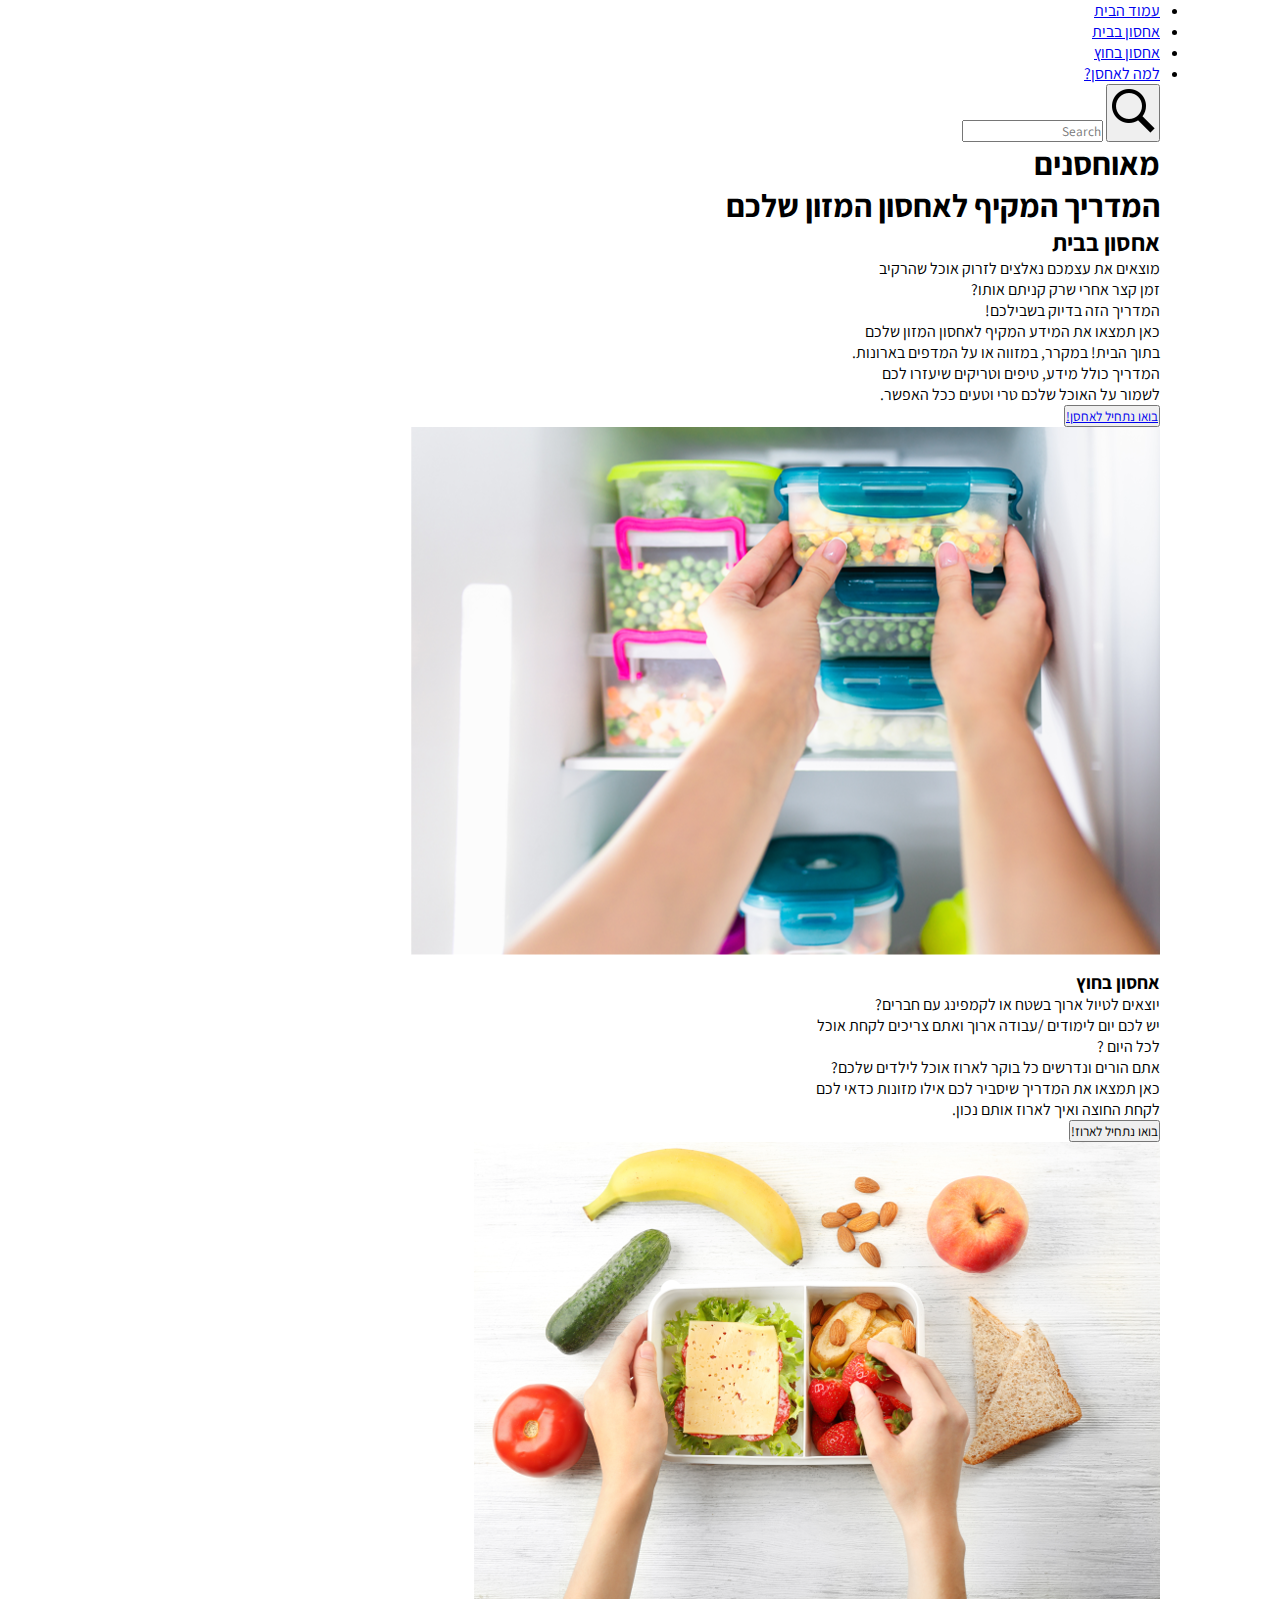
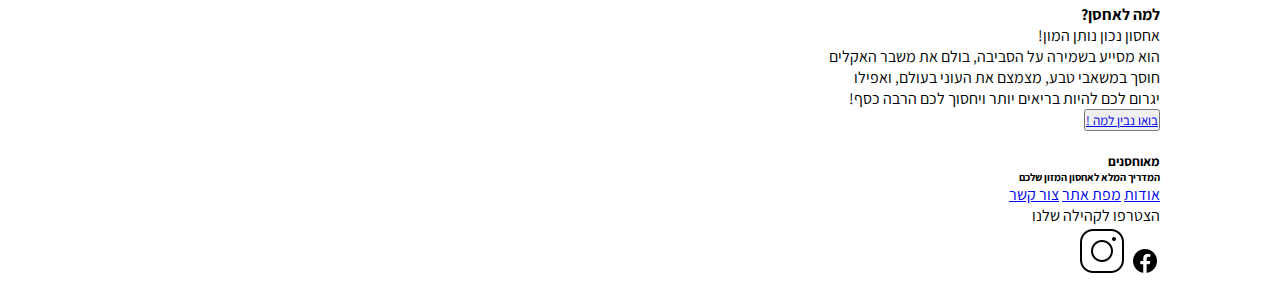
==== index.html @ 71db6bdf "page 4" ====
<!DOCTYPE html>
<html lang="en">

<head>
    <meta charset="UTF-8">
    <meta http-equiv="X-UA-Compatible" content="IE=edge">
    <meta name="viewport" content="width=device-width, initial-scale=1.0">
    <link rel="stylesheet" href="./styles/style.css">
    <title>מאוחסנים</title>
</head>

<body>
    <div id="top">
        <nav>
            <ul>
                <li><a href="./index.html">עמוד הבית</a></li>
                <li><a href="./page2.html">אחסון בבית</a></li>
                <li><a href="#">אחסון בחוץ</a></li>
                <li><a href="./page3.html">למה לאחסן?</a></li>
            </ul>
            <div id="search-container">
                <button id="search-btn">
                    <img id="search-icon" src="images/searchIcon.png" alt="">
                </button>
                <input type="text" placeholder="Search">
            </div>
        </nav>

        <main>

            <header>
                <h1>
                    <p id="p1">מאוחסנים</p>
                    <p id="p2">המדריך המקיף לאחסון המזון שלכם </p>
                </h1>

            </header>
    </div>


    <section id="section1">
        <div class="content">
            <h2 class="title">אחסון בבית</h2>
            <p>מוצאים את עצמכם נאלצים לזרוק אוכל שהרקיב </p>
            <p>זמן קצר אחרי שרק קניתם אותו? </p>
            <p> המדריך הזה בדיוק בשבילכם!</p>
            <p>כאן תמצאו את המידע המקיף לאחסון המזון שלכם</p>
            <p>בתוך הבית! במקרר, במזווה או על המדפים בארונות.</p>
            <p> המדריך כולל מידע, טיפים וטריקים שיעזרו לכם</p>
            <p> לשמור על האוכל שלכם טרי וטעים ככל האפשר.</p>
            <button class="btn"><a href="./page2.html" target="_blank">בואו נתחיל לאחסן!</a></button>
        </div>
        <img src="./images/homestorage.png" alt="">
    </section>

    <section id="section2">
        <div class="content">
            <h3 class="title">אחסון בחוץ</h3>
            <p> יוצאים לטיול ארוך בשטח או לקמפינג עם חברים? </p>
            <p>יש לכם יום לימודים /עבודה ארוך ואתם צריכים לקחת אוכל </p>
            <p> לכל היום ? </p>
            <p>אתם הורים ונדרשים כל בוקר לארוז אוכל לילדים שלכם?</p>
            <p>כאן תמצאו את המדריך שיסביר לכם אילו מזונות כדאי לכם</p>
            <p>לקחת החוצה ואיך לארוז אותם נכון.</p>
            <button class="btn">בואו נתחיל לארוז!</button>
        </div>
        <img src="./images/PACKING.png" alt="">
    </section>

    <section id="section3">
        <div class="contsnt">
            <h4 class="title">למה לאחסן?</h4>
            <p>אחסון נכון נותן המון! </p>
            <p>הוא מסייע בשמירה על הסביבה, בולם את משבר האקלים </p>
            <p> חוסך במשאבי טבע, מצמצם את העוני בעולם, ואפילו </p>
            <p>יגרום לכם להיות בריאים יותר ויחסוך לכם הרבה כסף!</p>
            <button class="btn"><a href="./page3.html" target="_blank">בואו נבין למה !</a> </button>
        </div>
        <img src="./images/girlblue.jpg" alt="">
    </section>
    </main>

    <footer id="footer">
        <div class="box">
            <h5>מאוחסנים </h5>
            <h6>המדריך המלא לאחסון המזון שלכם </h6>
            <a href="#">אודות</a>
            <a href="#">מפת אתר</a>
            <a href="#">צור קשר</a>
        </div>
        <div class="box">
            <h7>הצטרפו לקהילה שלנו</h7>
            <div>
                <img id="imgfooter" src="images/facebookIcon.png" alt="facebook">
                <img id="imgfooter" src="images/instagramIcon.png" alt="instagram">
            </div>
        </div>

    </footer>
</body>

</html>
---- styles/style.css ----
@import url('https://fonts.googleapis.com/css2?family=Assistant:wght@500&display=swap');


@font-face {
    font-family: 'MyWebFont';
    src: url('../fonts/GveretLevinAlefAlefAlefRegular.ttf');

}

* {
    margin: 0;
    padding: 0;
    box-sizing: border-box;
    direction: rtl;
    /* font-family: Arial, Helvetica, sans-serif; */
    font-family: 'Assistant', sans-serif;
}


body {
    padding: 0 120px;
    background-image: ("src=" ./images/open.jpg");

    }




    nav {
        padding: 2px 10px;
        position: relative;
        /* background-color: blueviolet; */
        font-family: 'MyWebFont';
        display: flex;
        justify-content: space-between;
        align-items: center;
        margin-bottom: 25PX;
    }




    nav ul {
        /* background-color: red; */
        display: flex;
        flex-direction: row;
        list-style: none;
        font-family: 'MyWebFont';


    }

    ul li {
        margin: 8px 0px 8px 20px;
        font-size: 20px;
        font-weight: bold;
        /* background-color: blue; */
    }

    a {
        text-decoration: none;
        font-family: mywebfont;
        color: black;
    }


    #search-container {
        /* background-color: #F8D807; */
        display: flex;
        max-height: 30px;
        justify-content: left;
        margin-left: 0 px;
    }




    #search-btn {
        cursor: pointer;
        background: none;
        border: none;
        position: relative;
        height: 30px;
        width: 30px;
    }

    #search-icon {
        width: 25px;
        position: absolute;
        top: 50%;
        left: 50%;
        transform: translate(-50%, -50%);
    }




    header {
        /* top: 50%; */
        /* left: 0; */
        /* transform: translate(0, -50%); */
        /* z-index: 999; */
        font-family: MyWebFont;
        text-align: center;
        background-image: url('../images/BOX3.png');
        background-size: 100% 100%;
        background-position: center;
        width: 100%;
        background-repeat: no-repeat;
        height: fit-content;
        margin-bottom: 00px;
        padding: 20px 0;
        margin-top: -2OX;


    }

    header>h1 {
        width: 100%;
    }

    h1 p {
        font-family: MyWebFont;

    }



    #p1 {
        font-size: 60px;
        color: #744D3C;
    }


    #p2 {
        color: #BA8E55;

    }



    .title {
        font-size: 30px;
        font-weight: bold;
        text-decoration: underline;
        font-family: MyWebFont;
        width: 50%;
        border-bottom: 1px solid black;
        padding-bottom: 3px;

    }

    header div p {
        max-width: 330px;
        padding-right: 8px;
    }

    /* header button {
    margin: 60px 0;
} */

    .btn {
        /* margin: 60px 0px; */
        font-size: 20px;
        padding: 5px 8px;
        border: 2px solid black;
        background-color: white;
        cursor: pointer;
        font-family: MyWebFont;

    }

    a button.btn {
        color: black;
    }

    section {
        min-height: 200px;
        padding-right: 18px;
        padding-left: 18px;
        padding-top: 20px;
        padding-bottom: 20px;
        display: flex;
        justify-content: space-between;
    }

    section img {
        width: 50%;
        height: 350px;
        /* height: 100px; */
    }

    section {
        position: flex;
        flex-direction: row;
        justify-content: space-between;
        /* width: 450px; */
        /* height: 300px; */
        /* margin-left: 10px; */
    }

    /* #section3 img {
    margin-top: -50px;
} */


    section p {
        /* margin: 10px 0; */
        margin-top: 10px;
        font-family: arimo;
        font-size: 20px;
    }



    #section1 {
        background-color: rgb(248, 206, 213);

    }


    section button {
        margin: 20px 0;
    }

    #section2 {
        background-color: #F8D807;
    }

    #section3 {
        background-color: aqua;
        position: relative;
    }


    footer {
        min-height: 200px;
        background-image: src="./images/WOOD.png";
        display: flex;
        flex-direction: row;
        justify-content: space-around;
        padding: 30px 20px;
    }

    h5 {
        color: right;
        font-family: MyWebFont;
        color: white;
        margin-bottom: 20px;
        font-size: 20px;
    }

    h6 {
        color: right;
        font-family: MyWebFont;
        color: white;
        margin-top: -12px;
        margin-bottom: 10px;
        font-size: 16px;
    }



    footer {
        background-image: url('../images/WOOD.png');
        background-size: cover;
    }



    footer a {
        color: white;
        font-family: arimo;
    }




    #box {
        color: white;
        Font-family: Assistant;
    }

    footer .box {
        width: 50%;
        display: flex;
        justify-content: center;
        align-items: center;
        flex-direction: column;
        /* border: 1px solid black; */
    }



    footer .box:nth-child(1) {
        /* justify-content: start; */
        align-items: flex-start;
    }

    footer .box:nth-child(1) a {
        margin-top: 7px;
    }

    footer .box:nth-child(2) {
        text-align: center;
    }

    footer .box:nth-child(2) img {
        width: 40px;
        margin-top: 10px;

    }

    h7 {
        font-family: MyWebFont;
        color: white;
        font-size: 20px;
    }

    #imgfooter {
        height: 80px;
        width: 80px;

    }
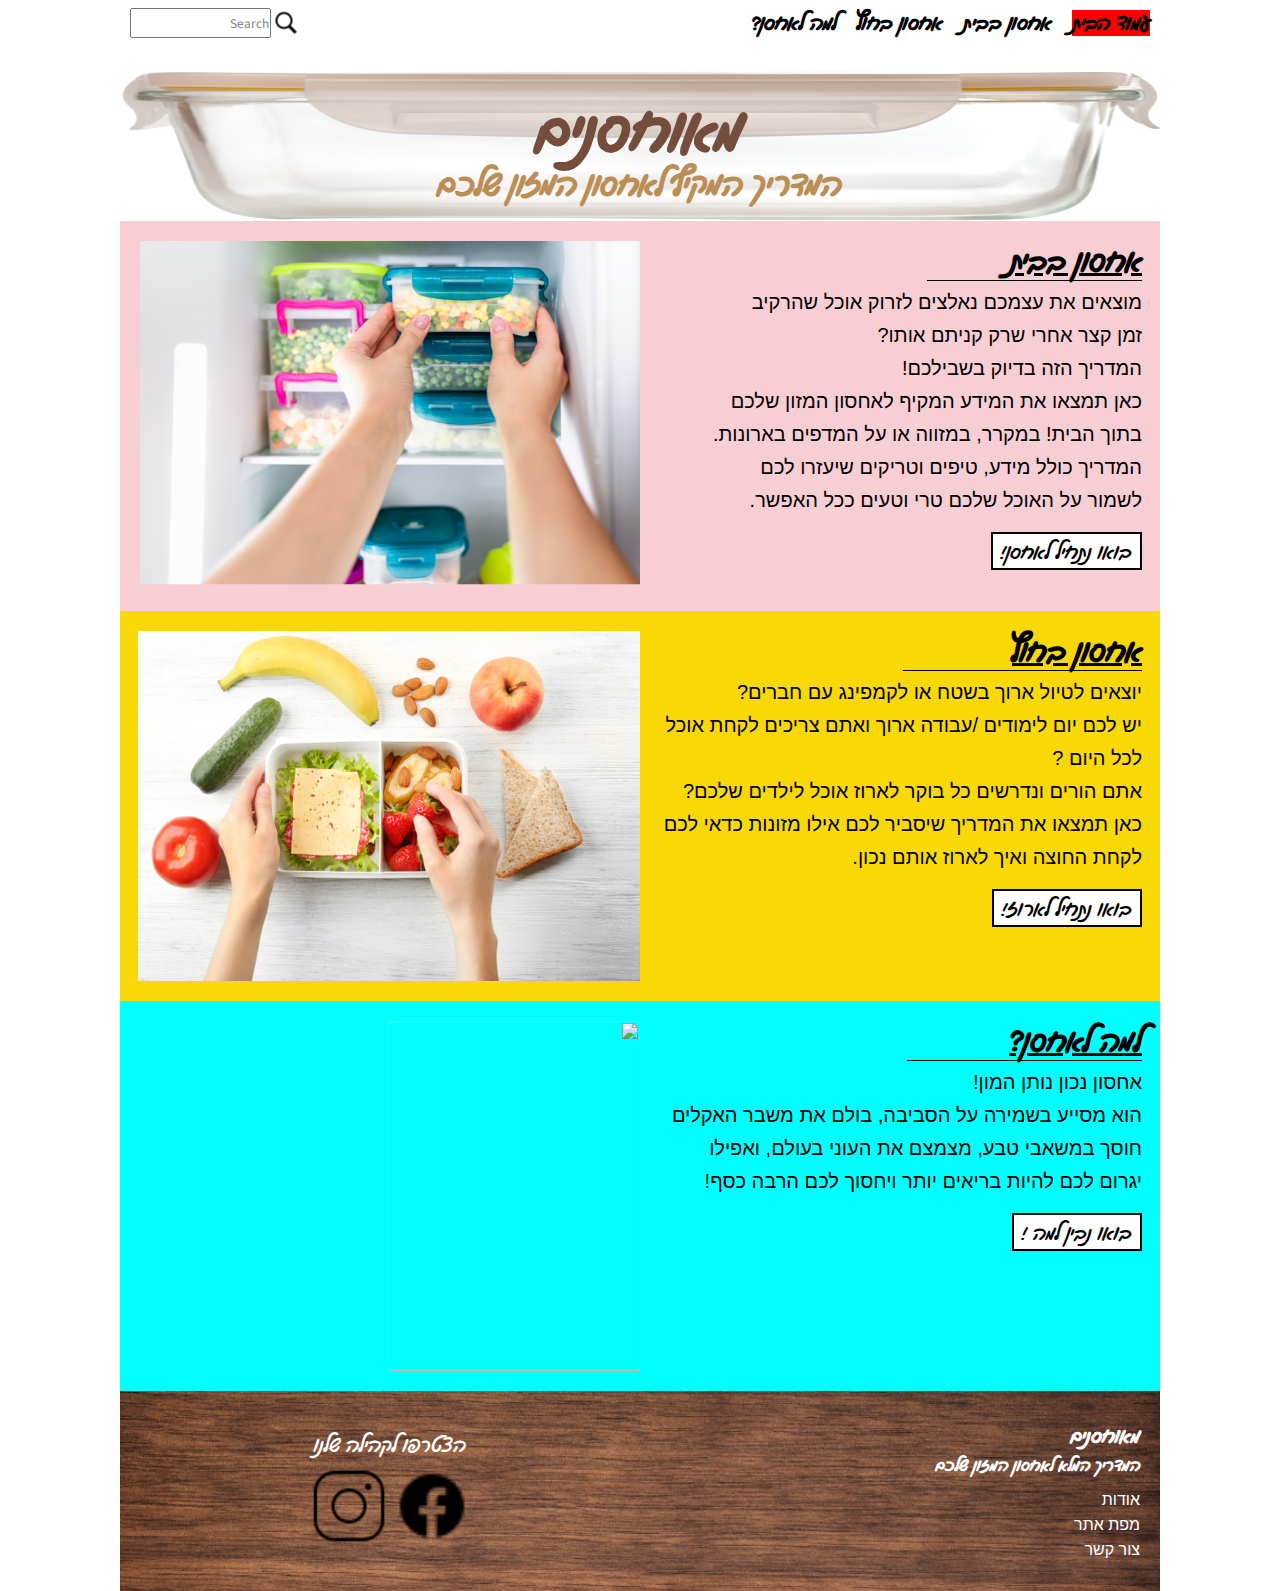
==== commit 158f2190: "lesson9" ====
--- a/index.html
+++ b/index.html
@@ -5,6 +5,7 @@
     <meta charset="UTF-8">
     <meta http-equiv="X-UA-Compatible" content="IE=edge">
     <meta name="viewport" content="width=device-width, initial-scale=1.0">
+    <link rel="stylesheet" href="./styles/global.css">
     <link rel="stylesheet" href="./styles/style.css">
     <title>מאוחסנים</title>
 </head>
@@ -13,7 +14,7 @@
     <div id="top">
         <nav>
             <ul>
-                <li><a href="./index.html">עמוד הבית</a></li>
+                <li class="currentPage"><a href="./index.html">עמוד הבית</a></li>
                 <li><a href="./page2.html">אחסון בבית</a></li>
                 <li><a href="#">אחסון בחוץ</a></li>
                 <li><a href="./page3.html">למה לאחסן?</a></li>
@@ -36,6 +37,7 @@
 
             </header>
     </div>
+
 
 
     <section id="section1">
@@ -84,7 +86,7 @@
         <div class="box">
             <h5>מאוחסנים </h5>
             <h6>המדריך המלא לאחסון המזון שלכם </h6>
-            <a href="#">אודות</a>
+            <a href="./about.HTML">אודות</a>
             <a href="#">מפת אתר</a>
             <a href="#">צור קשר</a>
         </div>
--- a/styles/global.css
+++ b/styles/global.css
@@ -0,0 +1,3 @@
+.currentPage {
+    background-color: red;
+}--- a/styles/style.css
+++ b/styles/style.css
@@ -14,311 +14,311 @@
     direction: rtl;
     /* font-family: Arial, Helvetica, sans-serif; */
     font-family: 'Assistant', sans-serif;
+    /* display: none; */
 }
 
 
 body {
     padding: 0 120px;
-    background-image: ("src=" ./images/open.jpg");
-
-    }
-
-
-
-
-    nav {
-        padding: 2px 10px;
-        position: relative;
-        /* background-color: blueviolet; */
-        font-family: 'MyWebFont';
-        display: flex;
-        justify-content: space-between;
-        align-items: center;
-        margin-bottom: 25PX;
-    }
-
-
-
-
-    nav ul {
-        /* background-color: red; */
-        display: flex;
-        flex-direction: row;
-        list-style: none;
-        font-family: 'MyWebFont';
-
-
-    }
-
-    ul li {
-        margin: 8px 0px 8px 20px;
-        font-size: 20px;
-        font-weight: bold;
-        /* background-color: blue; */
-    }
-
-    a {
-        text-decoration: none;
-        font-family: mywebfont;
-        color: black;
-    }
-
-
-    #search-container {
-        /* background-color: #F8D807; */
-        display: flex;
-        max-height: 30px;
-        justify-content: left;
-        margin-left: 0 px;
-    }
-
-
-
-
-    #search-btn {
-        cursor: pointer;
-        background: none;
-        border: none;
-        position: relative;
-        height: 30px;
-        width: 30px;
-    }
-
-    #search-icon {
-        width: 25px;
-        position: absolute;
-        top: 50%;
-        left: 50%;
-        transform: translate(-50%, -50%);
-    }
-
-
-
-
-    header {
-        /* top: 50%; */
-        /* left: 0; */
-        /* transform: translate(0, -50%); */
-        /* z-index: 999; */
-        font-family: MyWebFont;
-        text-align: center;
-        background-image: url('../images/BOX3.png');
-        background-size: 100% 100%;
-        background-position: center;
-        width: 100%;
-        background-repeat: no-repeat;
-        height: fit-content;
-        margin-bottom: 00px;
-        padding: 20px 0;
-        margin-top: -2OX;
-
-
-    }
-
-    header>h1 {
-        width: 100%;
-    }
-
-    h1 p {
-        font-family: MyWebFont;
-
-    }
-
-
-
-    #p1 {
-        font-size: 60px;
-        color: #744D3C;
-    }
-
-
-    #p2 {
-        color: #BA8E55;
-
-    }
-
-
-
-    .title {
-        font-size: 30px;
-        font-weight: bold;
-        text-decoration: underline;
-        font-family: MyWebFont;
-        width: 50%;
-        border-bottom: 1px solid black;
-        padding-bottom: 3px;
-
-    }
-
-    header div p {
-        max-width: 330px;
-        padding-right: 8px;
-    }
-
-    /* header button {
+    /* background-image: (src="./images/open.jpg"); */
+}
+
+
+
+
+nav {
+    padding: 2px 10px;
+    position: relative;
+    /* background-color: blueviolet; */
+    font-family: 'MyWebFont';
+    display: flex;
+    justify-content: space-between;
+    align-items: center;
+    margin-bottom: 25PX;
+}
+
+
+
+
+nav ul {
+    /* background-color: red; */
+    display: flex;
+    flex-direction: row;
+    list-style: none;
+    font-family: 'MyWebFont';
+
+
+}
+
+ul li {
+    margin: 8px 0px 8px 20px;
+    font-size: 20px;
+    font-weight: bold;
+    /* background-color: blue; */
+}
+
+a {
+    text-decoration: none;
+    font-family: mywebfont;
+    color: black;
+}
+
+
+#search-container {
+    /* background-color: #F8D807; */
+    display: flex;
+    max-height: 30px;
+    justify-content: left;
+    margin-left: 0 px;
+}
+
+
+
+
+#search-btn {
+    cursor: pointer;
+    background: none;
+    border: none;
+    position: relative;
+    height: 30px;
+    width: 30px;
+}
+
+#search-icon {
+    width: 25px;
+    position: absolute;
+    top: 50%;
+    left: 50%;
+    transform: translate(-50%, -50%);
+}
+
+
+
+
+header {
+    /* top: 50%; */
+    /* left: 0; */
+    /* transform: translate(0, -50%); */
+    /* z-index: 999; */
+    font-family: MyWebFont;
+    text-align: center;
+    background-image: url('../images/BOX3.png');
+    background-size: 100% 100%;
+    background-position: center;
+    width: 100%;
+    background-repeat: no-repeat;
+    height: fit-content;
+    margin-bottom: 00px;
+    padding: 20px 0;
+    margin-top: -2OX;
+
+
+}
+
+header>h1 {
+    width: 100%;
+}
+
+h1 p {
+    font-family: MyWebFont;
+
+}
+
+
+
+#p1 {
+    font-size: 60px;
+    color: #744D3C;
+}
+
+
+#p2 {
+    color: #BA8E55;
+
+}
+
+
+
+.title {
+    font-size: 30px;
+    font-weight: bold;
+    text-decoration: underline;
+    font-family: MyWebFont;
+    width: 50%;
+    border-bottom: 1px solid black;
+    padding-bottom: 3px;
+
+}
+
+header div p {
+    max-width: 330px;
+    padding-right: 8px;
+}
+
+/* header button {
     margin: 60px 0;
 } */
 
-    .btn {
-        /* margin: 60px 0px; */
-        font-size: 20px;
-        padding: 5px 8px;
-        border: 2px solid black;
-        background-color: white;
-        cursor: pointer;
-        font-family: MyWebFont;
-
-    }
-
-    a button.btn {
-        color: black;
-    }
-
-    section {
-        min-height: 200px;
-        padding-right: 18px;
-        padding-left: 18px;
-        padding-top: 20px;
-        padding-bottom: 20px;
-        display: flex;
-        justify-content: space-between;
-    }
-
-    section img {
-        width: 50%;
-        height: 350px;
-        /* height: 100px; */
-    }
-
-    section {
-        position: flex;
-        flex-direction: row;
-        justify-content: space-between;
-        /* width: 450px; */
-        /* height: 300px; */
-        /* margin-left: 10px; */
-    }
-
-    /* #section3 img {
+.btn {
+    /* margin: 60px 0px; */
+    font-size: 20px;
+    padding: 5px 8px;
+    border: 2px solid black;
+    background-color: white;
+    cursor: pointer;
+    font-family: MyWebFont;
+
+}
+
+a button.btn {
+    color: black;
+}
+
+section {
+    min-height: 200px;
+    padding-right: 18px;
+    padding-left: 18px;
+    padding-top: 20px;
+    padding-bottom: 20px;
+    display: flex;
+    justify-content: space-between;
+}
+
+section img {
+    width: 50%;
+    height: 350px;
+    /* height: 100px; */
+}
+
+section {
+    position: flex;
+    flex-direction: row;
+    justify-content: space-between;
+    /* width: 450px; */
+    /* height: 300px; */
+    /* margin-left: 10px; */
+}
+
+/* #section3 img {
     margin-top: -50px;
 } */
 
 
-    section p {
-        /* margin: 10px 0; */
-        margin-top: 10px;
-        font-family: arimo;
-        font-size: 20px;
-    }
-
-
-
-    #section1 {
-        background-color: rgb(248, 206, 213);
-
-    }
-
-
-    section button {
-        margin: 20px 0;
-    }
-
-    #section2 {
-        background-color: #F8D807;
-    }
-
-    #section3 {
-        background-color: aqua;
-        position: relative;
-    }
-
-
-    footer {
-        min-height: 200px;
-        background-image: src="./images/WOOD.png";
-        display: flex;
-        flex-direction: row;
-        justify-content: space-around;
-        padding: 30px 20px;
-    }
-
-    h5 {
-        color: right;
-        font-family: MyWebFont;
-        color: white;
-        margin-bottom: 20px;
-        font-size: 20px;
-    }
-
-    h6 {
-        color: right;
-        font-family: MyWebFont;
-        color: white;
-        margin-top: -12px;
-        margin-bottom: 10px;
-        font-size: 16px;
-    }
-
-
-
-    footer {
-        background-image: url('../images/WOOD.png');
-        background-size: cover;
-    }
-
-
-
-    footer a {
-        color: white;
-        font-family: arimo;
-    }
-
-
-
-
-    #box {
-        color: white;
-        Font-family: Assistant;
-    }
-
-    footer .box {
-        width: 50%;
-        display: flex;
-        justify-content: center;
-        align-items: center;
-        flex-direction: column;
-        /* border: 1px solid black; */
-    }
-
-
-
-    footer .box:nth-child(1) {
-        /* justify-content: start; */
-        align-items: flex-start;
-    }
-
-    footer .box:nth-child(1) a {
-        margin-top: 7px;
-    }
-
-    footer .box:nth-child(2) {
-        text-align: center;
-    }
-
-    footer .box:nth-child(2) img {
-        width: 40px;
-        margin-top: 10px;
-
-    }
-
-    h7 {
-        font-family: MyWebFont;
-        color: white;
-        font-size: 20px;
-    }
-
-    #imgfooter {
-        height: 80px;
-        width: 80px;
-
-    }+section p {
+    /* margin: 10px 0; */
+    margin-top: 10px;
+    font-family: arimo;
+    font-size: 20px;
+}
+
+
+
+#section1 {
+    background-color: rgb(248, 206, 213);
+
+}
+
+
+section button {
+    margin: 20px 0;
+}
+
+#section2 {
+    background-color: #F8D807;
+}
+
+#section3 {
+    background-color: aqua;
+    position: relative;
+}
+
+
+footer {
+    min-height: 200px;
+    background-image: src="./images/WOOD.png";
+    display: flex;
+    flex-direction: row;
+    justify-content: space-around;
+    padding: 30px 20px;
+}
+
+h5 {
+    color: right;
+    font-family: MyWebFont;
+    color: white;
+    margin-bottom: 20px;
+    font-size: 20px;
+}
+
+h6 {
+    color: right;
+    font-family: MyWebFont;
+    color: white;
+    margin-top: -12px;
+    margin-bottom: 10px;
+    font-size: 16px;
+}
+
+
+
+footer {
+    background-image: url('../images/WOOD.png');
+    background-size: cover;
+}
+
+
+
+footer a {
+    color: white;
+    font-family: arimo;
+}
+
+
+
+
+#box {
+    color: white;
+    Font-family: Assistant;
+}
+
+footer .box {
+    width: 50%;
+    display: flex;
+    justify-content: center;
+    align-items: center;
+    flex-direction: column;
+    /* border: 1px solid black; */
+}
+
+
+
+footer .box:nth-child(1) {
+    /* justify-content: start; */
+    align-items: flex-start;
+}
+
+footer .box:nth-child(1) a {
+    margin-top: 7px;
+}
+
+footer .box:nth-child(2) {
+    text-align: center;
+}
+
+footer .box:nth-child(2) img {
+    width: 40px;
+    margin-top: 10px;
+
+}
+
+h7 {
+    font-family: MyWebFont;
+    color: white;
+    font-size: 20px;
+}
+
+#imgfooter {
+    height: 80px;
+    width: 80px;
+
+}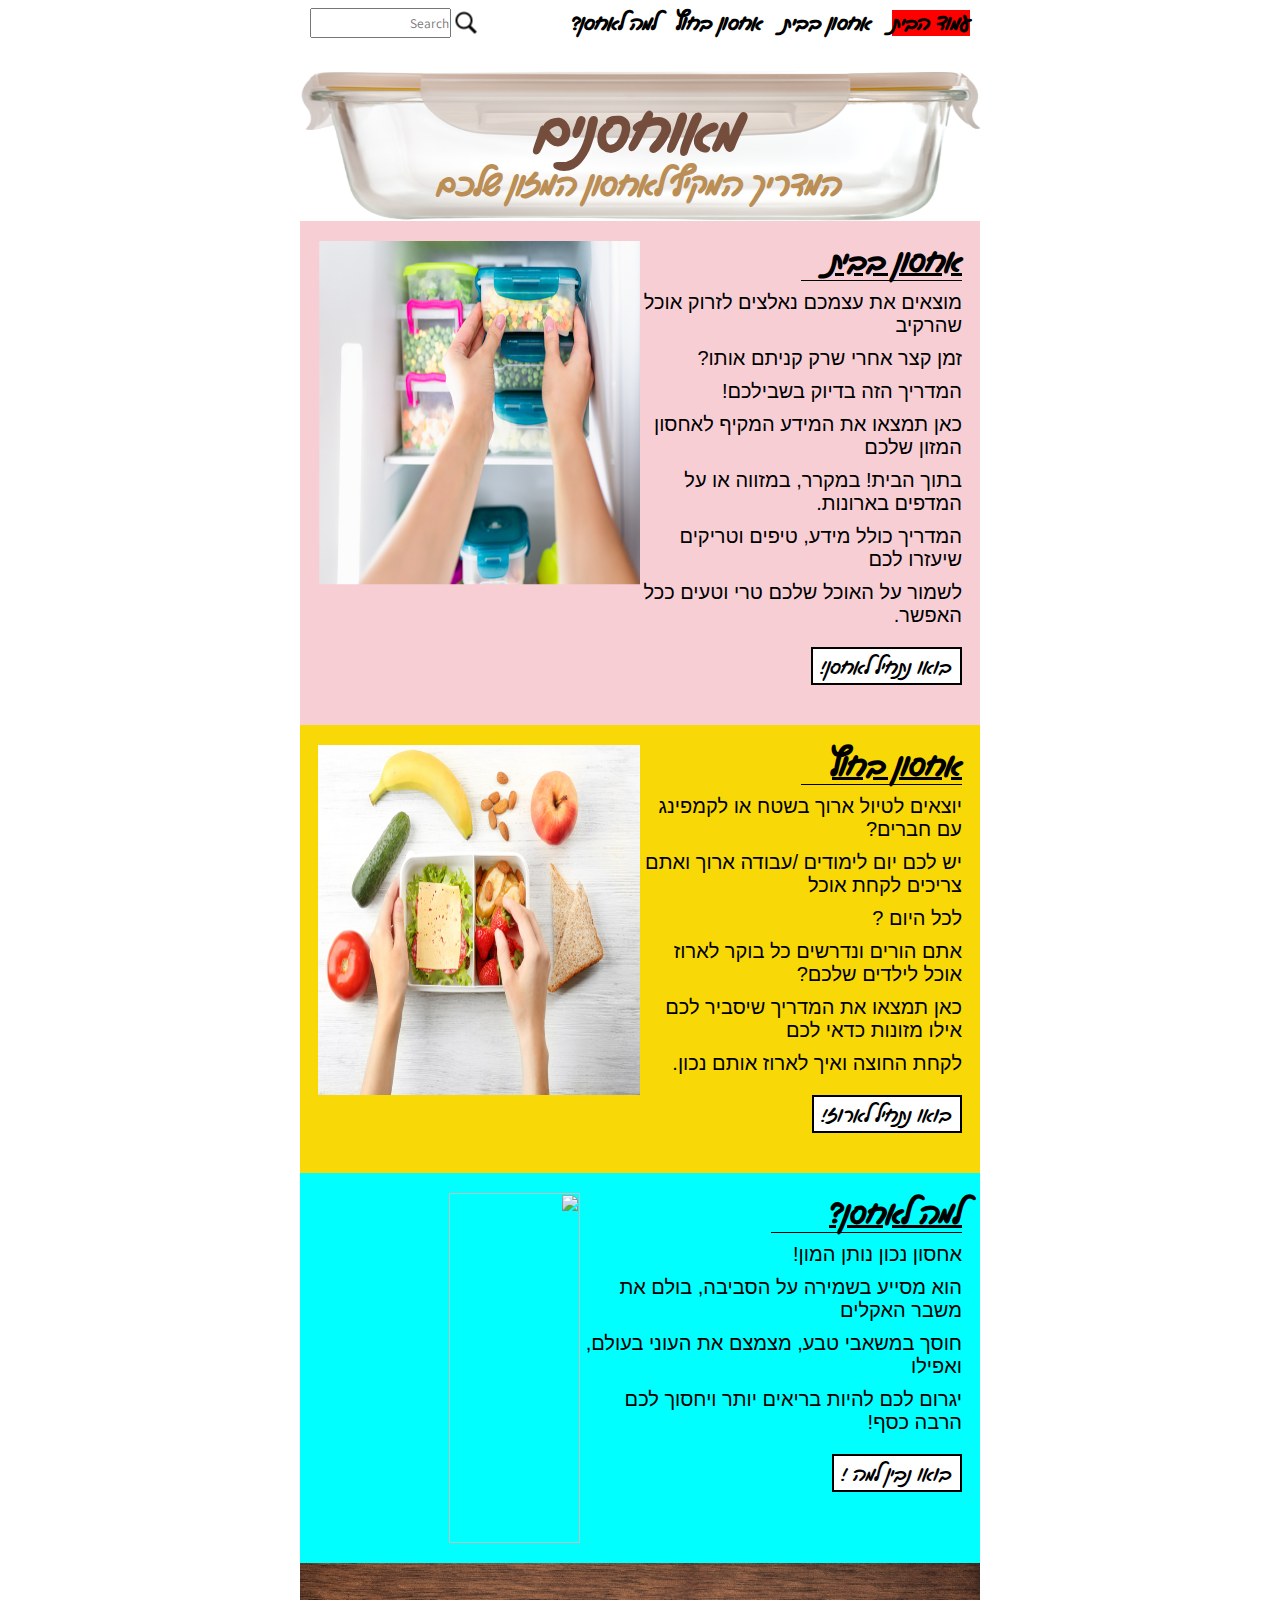
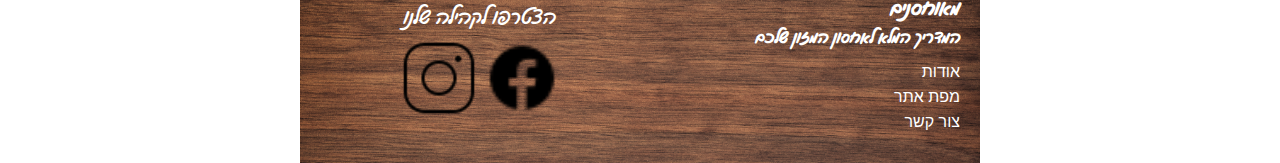
==== commit e7c5263e: "contact page" ====
--- a/index.html
+++ b/index.html
@@ -88,7 +88,7 @@
             <h6>המדריך המלא לאחסון המזון שלכם </h6>
             <a href="./about.HTML">אודות</a>
             <a href="#">מפת אתר</a>
-            <a href="#">צור קשר</a>
+            <a href="./contact.html">צור קשר</a>
         </div>
         <div class="box">
             <h7>הצטרפו לקהילה שלנו</h7>
--- a/styles/style.css
+++ b/styles/style.css
@@ -19,7 +19,7 @@
 
 
 body {
-    padding: 0 120px;
+    padding: 0 300px;
     /* background-image: (src="./images/open.jpg"); */
 }
 
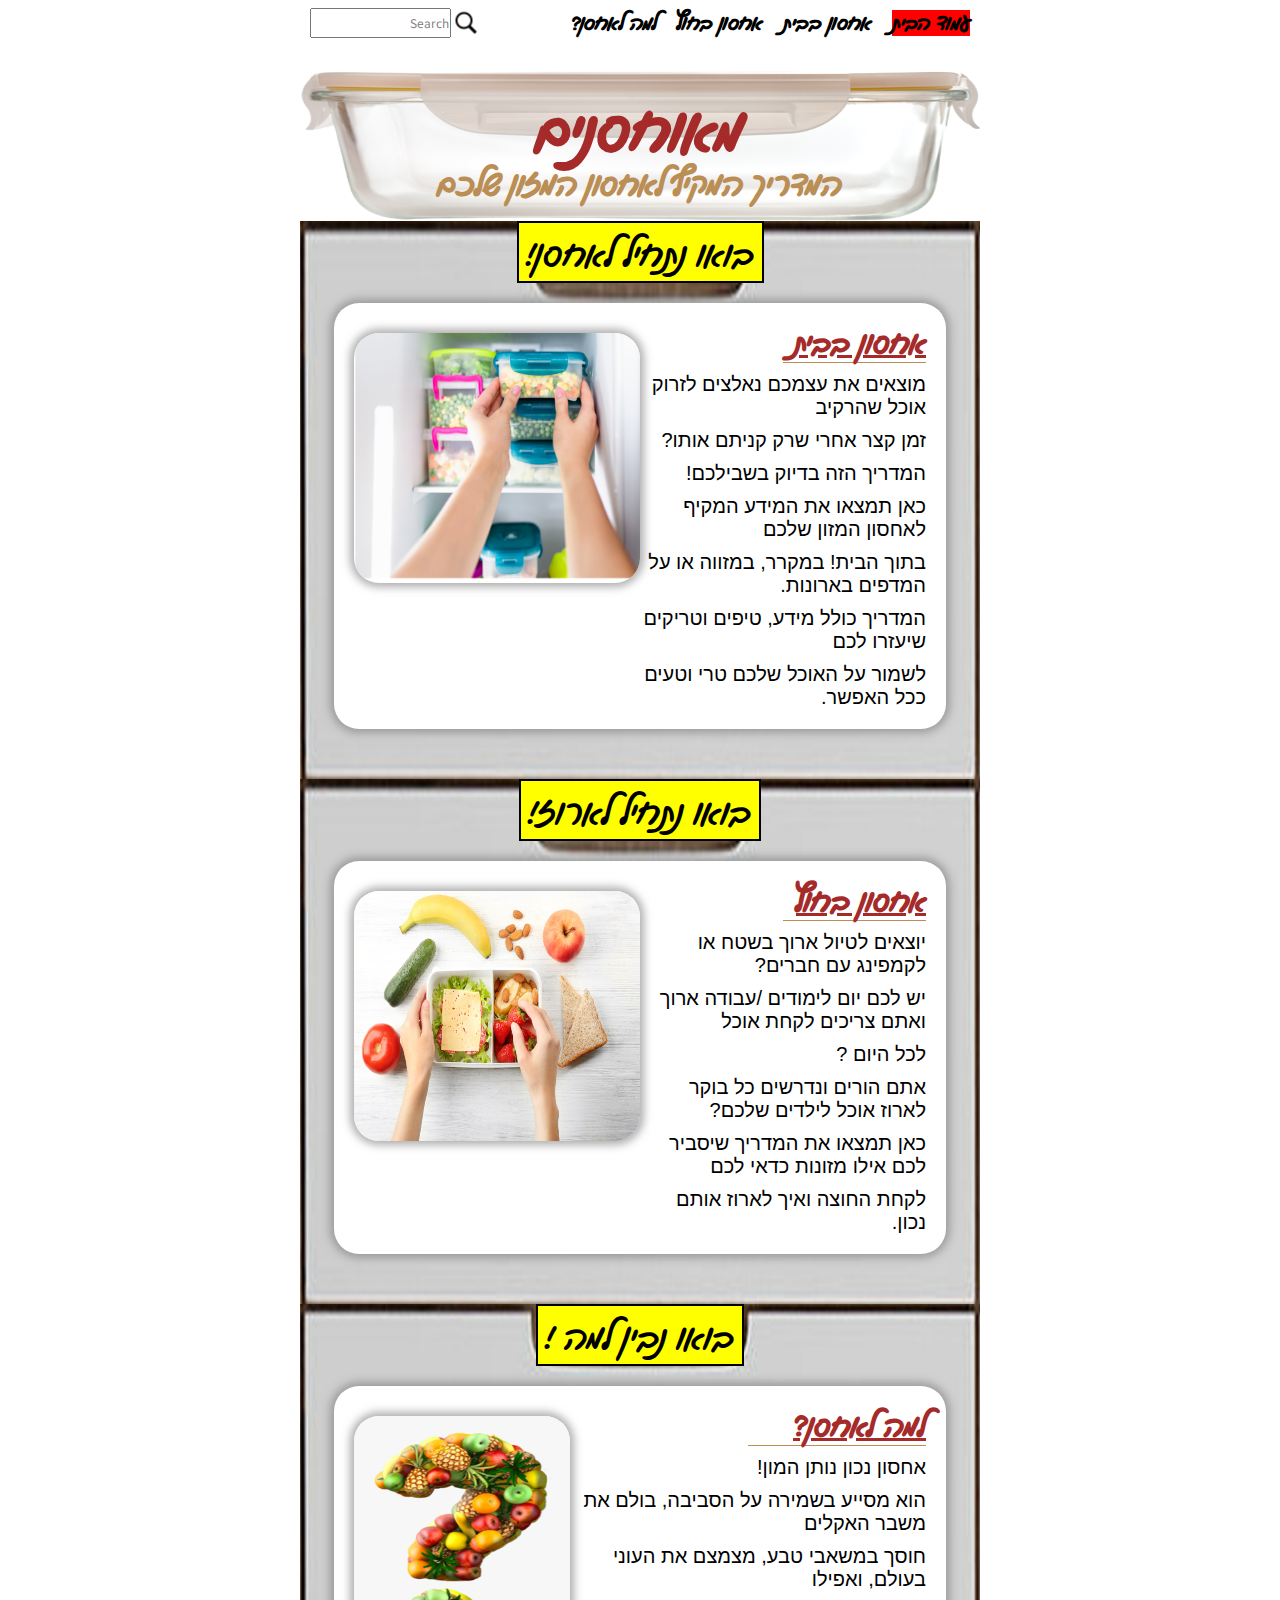
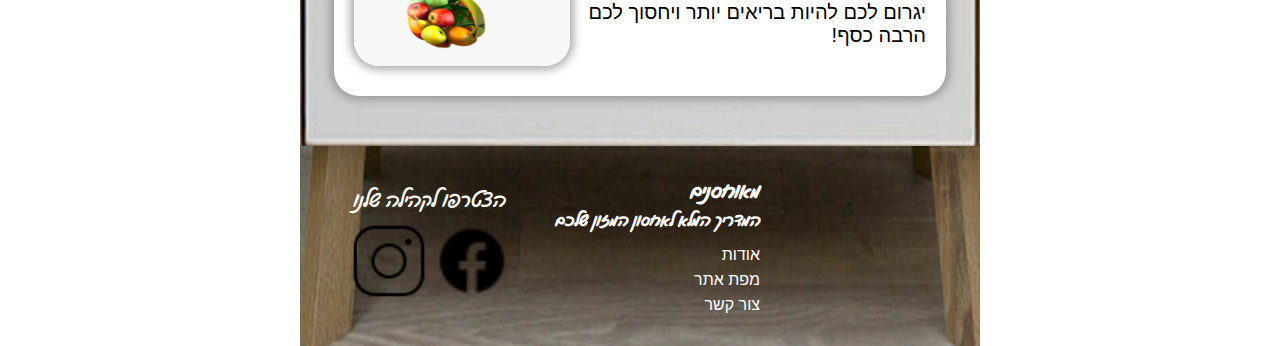
==== commit a9d9268a: "page 1 + 2" ====
--- a/index.html
+++ b/index.html
@@ -41,44 +41,52 @@
 
 
     <section id="section1">
-        <div class="content">
-            <h2 class="title">אחסון בבית</h2>
-            <p>מוצאים את עצמכם נאלצים לזרוק אוכל שהרקיב </p>
-            <p>זמן קצר אחרי שרק קניתם אותו? </p>
-            <p> המדריך הזה בדיוק בשבילכם!</p>
-            <p>כאן תמצאו את המידע המקיף לאחסון המזון שלכם</p>
-            <p>בתוך הבית! במקרר, במזווה או על המדפים בארונות.</p>
-            <p> המדריך כולל מידע, טיפים וטריקים שיעזרו לכם</p>
-            <p> לשמור על האוכל שלכם טרי וטעים ככל האפשר.</p>
-            <button class="btn"><a href="./page2.html" target="_blank">בואו נתחיל לאחסן!</a></button>
+        <button class="btn"><a href="./page2.html" target="_blank">בואו נתחיל לאחסן!</a></button>
+        <div class="drawer">
+            <div class="content">
+                <h2 class="title">אחסון בבית</h2>
+                <p>מוצאים את עצמכם נאלצים לזרוק אוכל שהרקיב </p>
+                <p>זמן קצר אחרי שרק קניתם אותו? </p>
+                <p> המדריך הזה בדיוק בשבילכם!</p>
+                <p>כאן תמצאו את המידע המקיף לאחסון המזון שלכם</p>
+                <p>בתוך הבית! במקרר, במזווה או על המדפים בארונות.</p>
+                <p> המדריך כולל מידע, טיפים וטריקים שיעזרו לכם</p>
+                <p> לשמור על האוכל שלכם טרי וטעים ככל האפשר.</p>
+            </div>
+            <img src="./images/homestorage.png" alt="">
         </div>
-        <img src="./images/homestorage.png" alt="">
     </section>
 
     <section id="section2">
-        <div class="content">
-            <h3 class="title">אחסון בחוץ</h3>
-            <p> יוצאים לטיול ארוך בשטח או לקמפינג עם חברים? </p>
-            <p>יש לכם יום לימודים /עבודה ארוך ואתם צריכים לקחת אוכל </p>
-            <p> לכל היום ? </p>
-            <p>אתם הורים ונדרשים כל בוקר לארוז אוכל לילדים שלכם?</p>
-            <p>כאן תמצאו את המדריך שיסביר לכם אילו מזונות כדאי לכם</p>
-            <p>לקחת החוצה ואיך לארוז אותם נכון.</p>
-            <button class="btn">בואו נתחיל לארוז!</button>
+        <button class="btn">בואו נתחיל לארוז!</button>
+        <div class="drawer">
+            <div class="content">
+                <h3 class="title">אחסון בחוץ</h3>
+                <p> יוצאים לטיול ארוך בשטח או לקמפינג עם חברים? </p>
+                <p>יש לכם יום לימודים /עבודה ארוך ואתם צריכים לקחת אוכל </p>
+                <p> לכל היום ? </p>
+                <p>אתם הורים ונדרשים כל בוקר לארוז אוכל לילדים שלכם?</p>
+                <p>כאן תמצאו את המדריך שיסביר לכם אילו מזונות כדאי לכם</p>
+                <p>לקחת החוצה ואיך לארוז אותם נכון.</p>
+            </div>
+            <img src="./images/PACKING.png" alt="">
         </div>
-        <img src="./images/PACKING.png" alt="">
+
     </section>
 
     <section id="section3">
-        <div class="contsnt">
-            <h4 class="title">למה לאחסן?</h4>
-            <p>אחסון נכון נותן המון! </p>
-            <p>הוא מסייע בשמירה על הסביבה, בולם את משבר האקלים </p>
-            <p> חוסך במשאבי טבע, מצמצם את העוני בעולם, ואפילו </p>
-            <p>יגרום לכם להיות בריאים יותר ויחסוך לכם הרבה כסף!</p>
-            <button class="btn"><a href="./page3.html" target="_blank">בואו נבין למה !</a> </button>
+        <button class="btn"><a href="./page3.html" target="_blank">בואו נבין למה !</a> </button>
+        <div class="drawer">
+            <div class="content">
+                <h4 class="title">למה לאחסן?</h4>
+                <p>אחסון נכון נותן המון! </p>
+                <p>הוא מסייע בשמירה על הסביבה, בולם את משבר האקלים </p>
+                <p> חוסך במשאבי טבע, מצמצם את העוני בעולם, ואפילו </p>
+                <p>יגרום לכם להיות בריאים יותר ויחסוך לכם הרבה כסף!</p>
+            </div>
+            <img src="./images/QUETION2.png" alt="">
         </div>
-        <img src="./images/girlblue.jpg" alt="">
+        </div>
     </section>
     </main>
 
@@ -87,7 +95,7 @@
             <h5>מאוחסנים </h5>
             <h6>המדריך המלא לאחסון המזון שלכם </h6>
             <a href="./about.HTML">אודות</a>
-            <a href="#">מפת אתר</a>
+            <a href="./map.html">מפת אתר</a>
             <a href="./contact.html">צור קשר</a>
         </div>
         <div class="box">
--- a/styles/style.css
+++ b/styles/style.css
@@ -108,9 +108,9 @@
     width: 100%;
     background-repeat: no-repeat;
     height: fit-content;
-    margin-bottom: 00px;
+    margin-bottom: 0px;
     padding: 20px 0;
-    margin-top: -2OX;
+    margin-top: 2OX;
 
 
 }
@@ -128,7 +128,7 @@
 
 #p1 {
     font-size: 60px;
-    color: #744D3C;
+    color: brown;
 }
 
 
@@ -145,8 +145,10 @@
     text-decoration: underline;
     font-family: MyWebFont;
     width: 50%;
-    border-bottom: 1px solid black;
+    border-bottom: 1px solid #BA8E55;
+    ;
     padding-bottom: 3px;
+    color: brown;
 
 }
 
@@ -161,42 +163,57 @@
 
 .btn {
     /* margin: 60px 0px; */
-    font-size: 20px;
+    font-size: 35px;
     padding: 5px 8px;
     border: 2px solid black;
-    background-color: white;
+    background-color: yellow;
     cursor: pointer;
     font-family: MyWebFont;
-
-}
+    margin-top: 0px;
+    height: 62PX;
+
+}
+
+.btn:hover {
+    background-color: red;
+}
+
 
 a button.btn {
     color: black;
+
 }
 
 section {
     min-height: 200px;
-    padding-right: 18px;
-    padding-left: 18px;
-    padding-top: 20px;
     padding-bottom: 20px;
     display: flex;
+    flex-direction: column;
     justify-content: space-between;
+    align-items: center;
+    margin-top: 0PX;
 }
 
 section img {
     width: 50%;
-    height: 350px;
+    height: 250px;
+    margin-top: 10PX;
+    margin-bottom: 10PX;
     /* height: 100px; */
-}
-
-section {
-    position: flex;
+    border-radius: 25px;
+    box-shadow: 0 0 8px 4px rgba(125, 125, 125, 0.625);
+}
+
+.drawer {
+    display: flex;
     flex-direction: row;
     justify-content: space-between;
-    /* width: 450px; */
-    /* height: 300px; */
-    /* margin-left: 10px; */
+    width: 90%;
+    background-color: white;
+    border-radius: 25px;
+    padding: 20PX 20PX;
+    margin-bottom: 30px;
+    box-shadow: 0 0 8px 4px rgba(125, 125, 125, 0.625);
 }
 
 /* #section3 img {
@@ -209,12 +226,15 @@
     margin-top: 10px;
     font-family: arimo;
     font-size: 20px;
+    color: B;
 }
 
 
 
 #section1 {
-    background-color: rgb(248, 206, 213);
+    background-image: url('../images/drawer.png');
+    background-size: 100% 100%;
+    background-repeat: no-repeat;
 
 }
 
@@ -224,12 +244,16 @@
 }
 
 #section2 {
-    background-color: #F8D807;
+    background-image: url('../images/drawer.png');
+    background-size: 100% 100%;
+    background-repeat: no-repeat;
 }
 
 #section3 {
-    background-color: aqua;
+    background-image: url('../images/drawer.png');
     position: relative;
+    background-size: 100% 100%;
+    background-repeat: no-repeat;
 }
 
 
@@ -262,7 +286,7 @@
 
 
 footer {
-    background-image: url('../images/WOOD.png');
+    background-image: url('../images/FOOTER.png');
     background-size: cover;
 }
 
@@ -295,6 +319,7 @@
 footer .box:nth-child(1) {
     /* justify-content: start; */
     align-items: flex-start;
+    margin-right: 200px;
 }
 
 footer .box:nth-child(1) a {
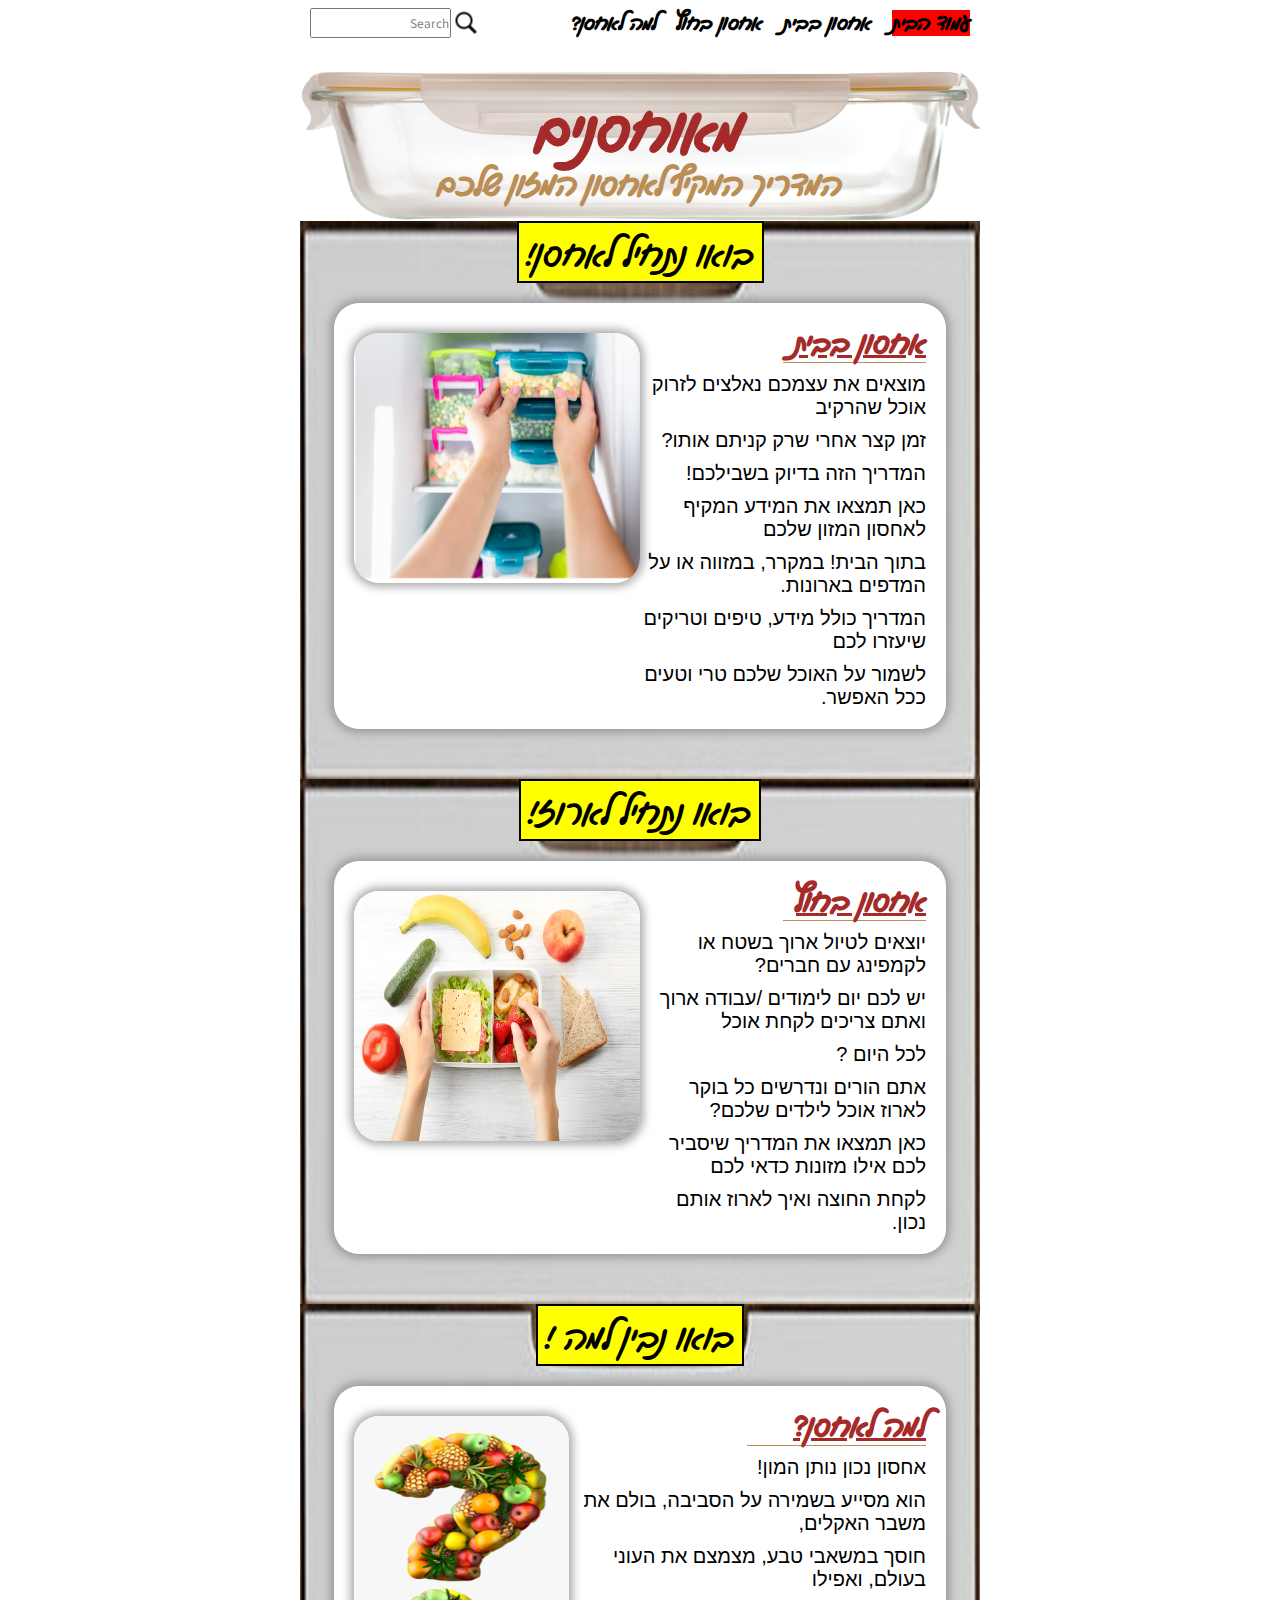
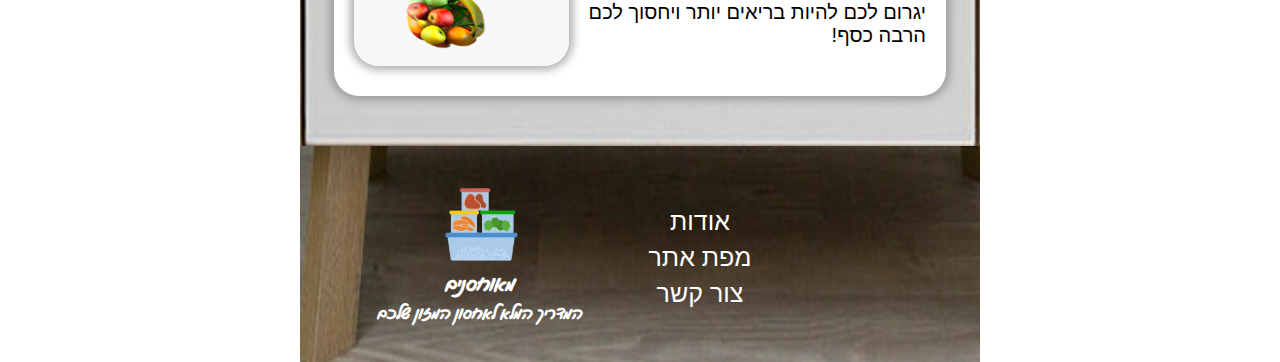
==== commit ef2f33d0: "more changes" ====
--- a/index.html
+++ b/index.html
@@ -80,7 +80,7 @@
             <div class="content">
                 <h4 class="title">למה לאחסן?</h4>
                 <p>אחסון נכון נותן המון! </p>
-                <p>הוא מסייע בשמירה על הסביבה, בולם את משבר האקלים </p>
+                <p> הוא מסייע בשמירה על הסביבה, בולם את משבר האקלים, </p>
                 <p> חוסך במשאבי טבע, מצמצם את העוני בעולם, ואפילו </p>
                 <p>יגרום לכם להיות בריאים יותר ויחסוך לכם הרבה כסף!</p>
             </div>
@@ -92,17 +92,15 @@
 
     <footer id="footer">
         <div class="box">
-            <h5>מאוחסנים </h5>
-            <h6>המדריך המלא לאחסון המזון שלכם </h6>
             <a href="./about.HTML">אודות</a>
             <a href="./map.html">מפת אתר</a>
             <a href="./contact.html">צור קשר</a>
         </div>
         <div class="box">
-            <h7>הצטרפו לקהילה שלנו</h7>
             <div>
-                <img id="imgfooter" src="images/facebookIcon.png" alt="facebook">
-                <img id="imgfooter" src="images/instagramIcon.png" alt="instagram">
+                <img id="imgfooter" src="images/icon.png" alt="">
+                <h5>מאוחסנים </h5>
+                <h6>המדריך המלא לאחסון המזון שלכם </h6>
             </div>
         </div>
 
--- a/styles/style.css
+++ b/styles/style.css
@@ -311,20 +311,21 @@
     justify-content: center;
     align-items: center;
     flex-direction: column;
-    /* border: 1px solid black; */
-}
-
-
-
-footer .box:nth-child(1) {
-    /* justify-content: start; */
+}
+
+
+
+footer .box:nth-child(1) a {
+    margin-top: 7px;
     align-items: flex-start;
     margin-right: 200px;
-}
-
-footer .box:nth-child(1) a {
-    margin-top: 7px;
-}
+    font-size: 25px;
+}
+
+footer a :hover {
+    color: red;
+}
+
 
 footer .box:nth-child(2) {
     text-align: center;
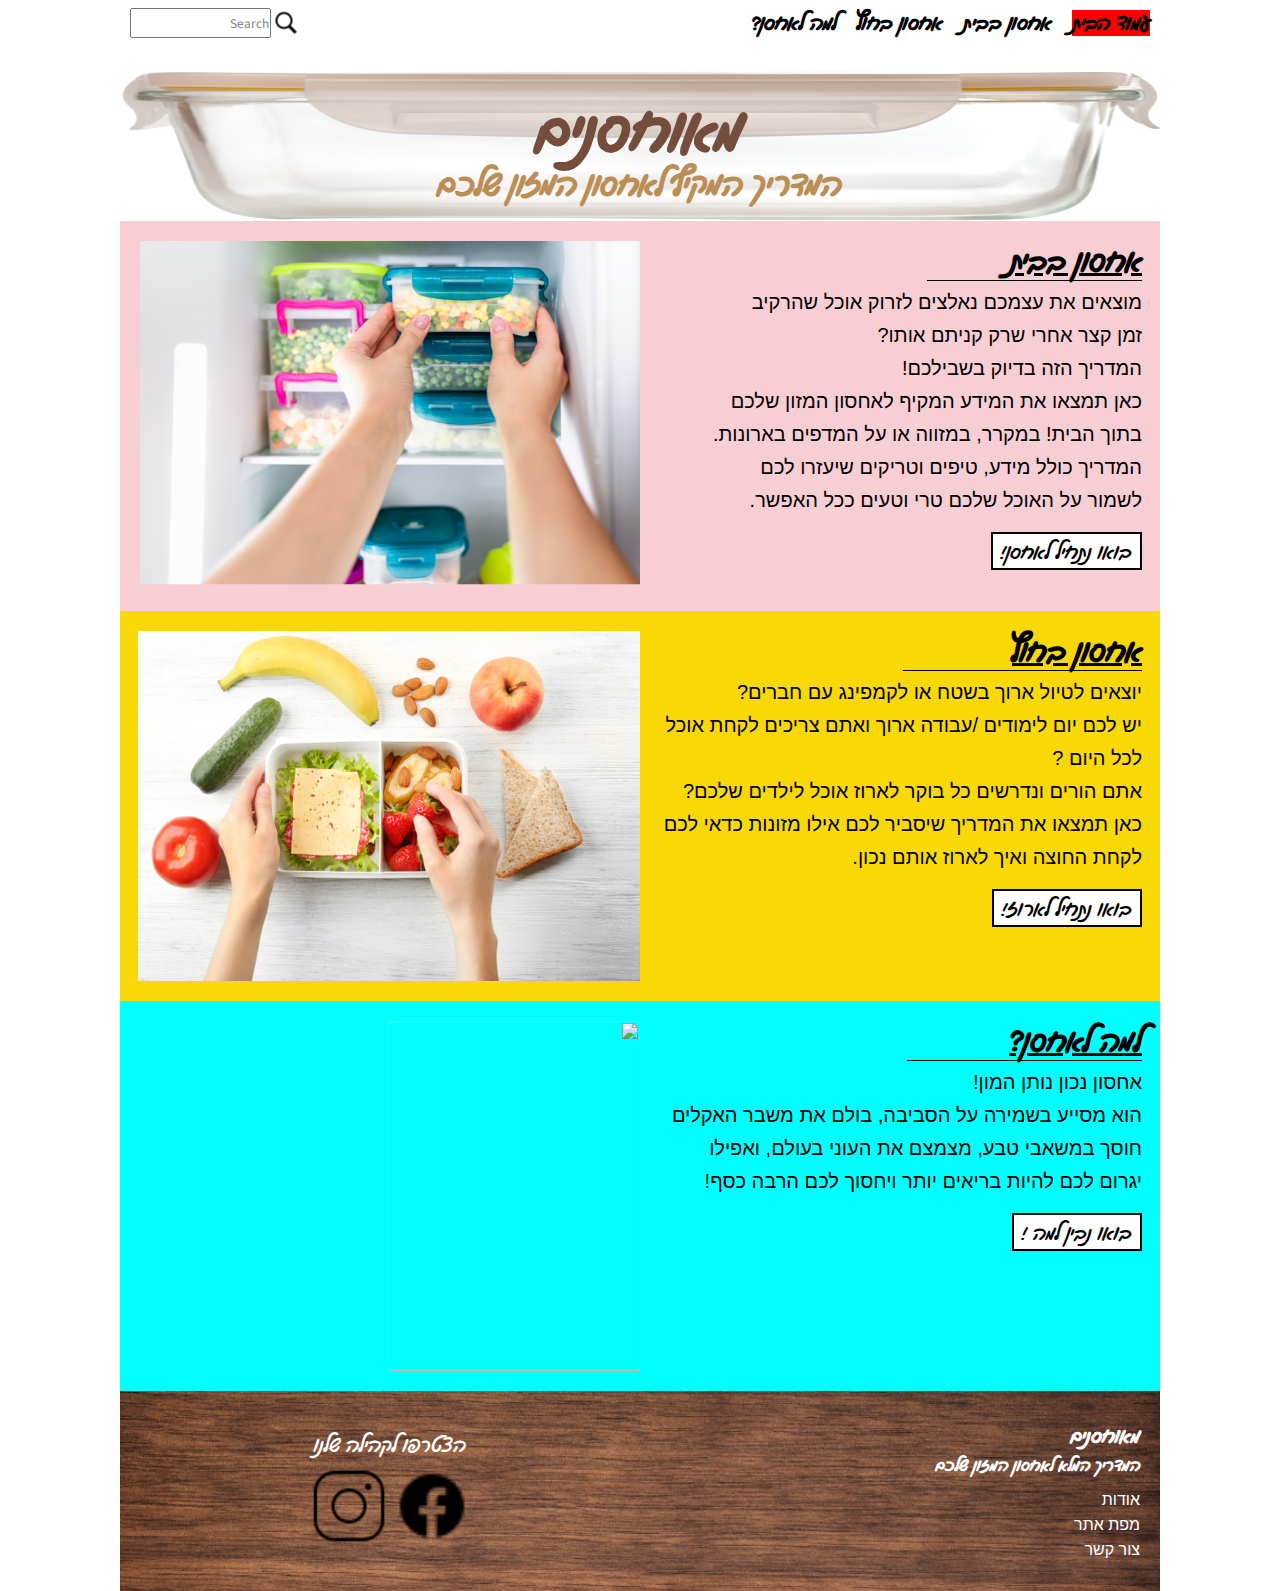
==== commit 22e815fe: "Merge branch 'main' of https://github.com/nisan-cb/meuhsanim" ====
--- a/index.html
+++ b/index.html
@@ -41,66 +41,60 @@
 
 
     <section id="section1">
-        <button class="btn"><a href="./page2.html" target="_blank">בואו נתחיל לאחסן!</a></button>
-        <div class="drawer">
-            <div class="content">
-                <h2 class="title">אחסון בבית</h2>
-                <p>מוצאים את עצמכם נאלצים לזרוק אוכל שהרקיב </p>
-                <p>זמן קצר אחרי שרק קניתם אותו? </p>
-                <p> המדריך הזה בדיוק בשבילכם!</p>
-                <p>כאן תמצאו את המידע המקיף לאחסון המזון שלכם</p>
-                <p>בתוך הבית! במקרר, במזווה או על המדפים בארונות.</p>
-                <p> המדריך כולל מידע, טיפים וטריקים שיעזרו לכם</p>
-                <p> לשמור על האוכל שלכם טרי וטעים ככל האפשר.</p>
-            </div>
-            <img src="./images/homestorage.png" alt="">
+        <div class="content">
+            <h2 class="title">אחסון בבית</h2>
+            <p>מוצאים את עצמכם נאלצים לזרוק אוכל שהרקיב </p>
+            <p>זמן קצר אחרי שרק קניתם אותו? </p>
+            <p> המדריך הזה בדיוק בשבילכם!</p>
+            <p>כאן תמצאו את המידע המקיף לאחסון המזון שלכם</p>
+            <p>בתוך הבית! במקרר, במזווה או על המדפים בארונות.</p>
+            <p> המדריך כולל מידע, טיפים וטריקים שיעזרו לכם</p>
+            <p> לשמור על האוכל שלכם טרי וטעים ככל האפשר.</p>
+            <button class="btn"><a href="./page2.html" target="_blank">בואו נתחיל לאחסן!</a></button>
         </div>
+        <img src="./images/homestorage.png" alt="">
     </section>
 
     <section id="section2">
-        <button class="btn">בואו נתחיל לארוז!</button>
-        <div class="drawer">
-            <div class="content">
-                <h3 class="title">אחסון בחוץ</h3>
-                <p> יוצאים לטיול ארוך בשטח או לקמפינג עם חברים? </p>
-                <p>יש לכם יום לימודים /עבודה ארוך ואתם צריכים לקחת אוכל </p>
-                <p> לכל היום ? </p>
-                <p>אתם הורים ונדרשים כל בוקר לארוז אוכל לילדים שלכם?</p>
-                <p>כאן תמצאו את המדריך שיסביר לכם אילו מזונות כדאי לכם</p>
-                <p>לקחת החוצה ואיך לארוז אותם נכון.</p>
-            </div>
-            <img src="./images/PACKING.png" alt="">
+        <div class="content">
+            <h3 class="title">אחסון בחוץ</h3>
+            <p> יוצאים לטיול ארוך בשטח או לקמפינג עם חברים? </p>
+            <p>יש לכם יום לימודים /עבודה ארוך ואתם צריכים לקחת אוכל </p>
+            <p> לכל היום ? </p>
+            <p>אתם הורים ונדרשים כל בוקר לארוז אוכל לילדים שלכם?</p>
+            <p>כאן תמצאו את המדריך שיסביר לכם אילו מזונות כדאי לכם</p>
+            <p>לקחת החוצה ואיך לארוז אותם נכון.</p>
+            <button class="btn">בואו נתחיל לארוז!</button>
         </div>
-
+        <img src="./images/PACKING.png" alt="">
     </section>
 
     <section id="section3">
-        <button class="btn"><a href="./page3.html" target="_blank">בואו נבין למה !</a> </button>
-        <div class="drawer">
-            <div class="content">
-                <h4 class="title">למה לאחסן?</h4>
-                <p>אחסון נכון נותן המון! </p>
-                <p> הוא מסייע בשמירה על הסביבה, בולם את משבר האקלים, </p>
-                <p> חוסך במשאבי טבע, מצמצם את העוני בעולם, ואפילו </p>
-                <p>יגרום לכם להיות בריאים יותר ויחסוך לכם הרבה כסף!</p>
-            </div>
-            <img src="./images/QUETION2.png" alt="">
+        <div class="contsnt">
+            <h4 class="title">למה לאחסן?</h4>
+            <p>אחסון נכון נותן המון! </p>
+            <p>הוא מסייע בשמירה על הסביבה, בולם את משבר האקלים </p>
+            <p> חוסך במשאבי טבע, מצמצם את העוני בעולם, ואפילו </p>
+            <p>יגרום לכם להיות בריאים יותר ויחסוך לכם הרבה כסף!</p>
+            <button class="btn"><a href="./page3.html" target="_blank">בואו נבין למה !</a> </button>
         </div>
-        </div>
+        <img src="./images/girlblue.jpg" alt="">
     </section>
     </main>
 
     <footer id="footer">
         <div class="box">
+            <h5>מאוחסנים </h5>
+            <h6>המדריך המלא לאחסון המזון שלכם </h6>
             <a href="./about.HTML">אודות</a>
-            <a href="./map.html">מפת אתר</a>
-            <a href="./contact.html">צור קשר</a>
+            <a href="#">מפת אתר</a>
+            <a href="#">צור קשר</a>
         </div>
         <div class="box">
+            <h7>הצטרפו לקהילה שלנו</h7>
             <div>
-                <img id="imgfooter" src="images/icon.png" alt="">
-                <h5>מאוחסנים </h5>
-                <h6>המדריך המלא לאחסון המזון שלכם </h6>
+                <img id="imgfooter" src="images/facebookIcon.png" alt="facebook">
+                <img id="imgfooter" src="images/instagramIcon.png" alt="instagram">
             </div>
         </div>
 
--- a/styles/style.css
+++ b/styles/style.css
@@ -19,7 +19,7 @@
 
 
 body {
-    padding: 0 300px;
+    padding: 0 120px;
     /* background-image: (src="./images/open.jpg"); */
 }
 
@@ -108,9 +108,9 @@
     width: 100%;
     background-repeat: no-repeat;
     height: fit-content;
-    margin-bottom: 0px;
+    margin-bottom: 00px;
     padding: 20px 0;
-    margin-top: 2OX;
+    margin-top: -2OX;
 
 
 }
@@ -128,7 +128,7 @@
 
 #p1 {
     font-size: 60px;
-    color: brown;
+    color: #744D3C;
 }
 
 
@@ -145,10 +145,8 @@
     text-decoration: underline;
     font-family: MyWebFont;
     width: 50%;
-    border-bottom: 1px solid #BA8E55;
-    ;
+    border-bottom: 1px solid black;
     padding-bottom: 3px;
-    color: brown;
 
 }
 
@@ -163,57 +161,42 @@
 
 .btn {
     /* margin: 60px 0px; */
-    font-size: 35px;
+    font-size: 20px;
     padding: 5px 8px;
     border: 2px solid black;
-    background-color: yellow;
+    background-color: white;
     cursor: pointer;
     font-family: MyWebFont;
-    margin-top: 0px;
-    height: 62PX;
-
-}
-
-.btn:hover {
-    background-color: red;
-}
-
+
+}
 
 a button.btn {
     color: black;
-
 }
 
 section {
     min-height: 200px;
+    padding-right: 18px;
+    padding-left: 18px;
+    padding-top: 20px;
     padding-bottom: 20px;
     display: flex;
-    flex-direction: column;
     justify-content: space-between;
-    align-items: center;
-    margin-top: 0PX;
 }
 
 section img {
     width: 50%;
-    height: 250px;
-    margin-top: 10PX;
-    margin-bottom: 10PX;
+    height: 350px;
     /* height: 100px; */
-    border-radius: 25px;
-    box-shadow: 0 0 8px 4px rgba(125, 125, 125, 0.625);
-}
-
-.drawer {
-    display: flex;
+}
+
+section {
+    position: flex;
     flex-direction: row;
     justify-content: space-between;
-    width: 90%;
-    background-color: white;
-    border-radius: 25px;
-    padding: 20PX 20PX;
-    margin-bottom: 30px;
-    box-shadow: 0 0 8px 4px rgba(125, 125, 125, 0.625);
+    /* width: 450px; */
+    /* height: 300px; */
+    /* margin-left: 10px; */
 }
 
 /* #section3 img {
@@ -226,15 +209,12 @@
     margin-top: 10px;
     font-family: arimo;
     font-size: 20px;
-    color: B;
 }
 
 
 
 #section1 {
-    background-image: url('../images/drawer.png');
-    background-size: 100% 100%;
-    background-repeat: no-repeat;
+    background-color: rgb(248, 206, 213);
 
 }
 
@@ -244,16 +224,12 @@
 }
 
 #section2 {
-    background-image: url('../images/drawer.png');
-    background-size: 100% 100%;
-    background-repeat: no-repeat;
+    background-color: #F8D807;
 }
 
 #section3 {
-    background-image: url('../images/drawer.png');
+    background-color: aqua;
     position: relative;
-    background-size: 100% 100%;
-    background-repeat: no-repeat;
 }
 
 
@@ -286,7 +262,7 @@
 
 
 footer {
-    background-image: url('../images/FOOTER.png');
+    background-image: url('../images/WOOD.png');
     background-size: cover;
 }
 
@@ -311,21 +287,19 @@
     justify-content: center;
     align-items: center;
     flex-direction: column;
-}
-
-
+    /* border: 1px solid black; */
+}
+
+
+
+footer .box:nth-child(1) {
+    /* justify-content: start; */
+    align-items: flex-start;
+}
 
 footer .box:nth-child(1) a {
     margin-top: 7px;
-    align-items: flex-start;
-    margin-right: 200px;
-    font-size: 25px;
-}
-
-footer a :hover {
-    color: red;
-}
-
+}
 
 footer .box:nth-child(2) {
     text-align: center;
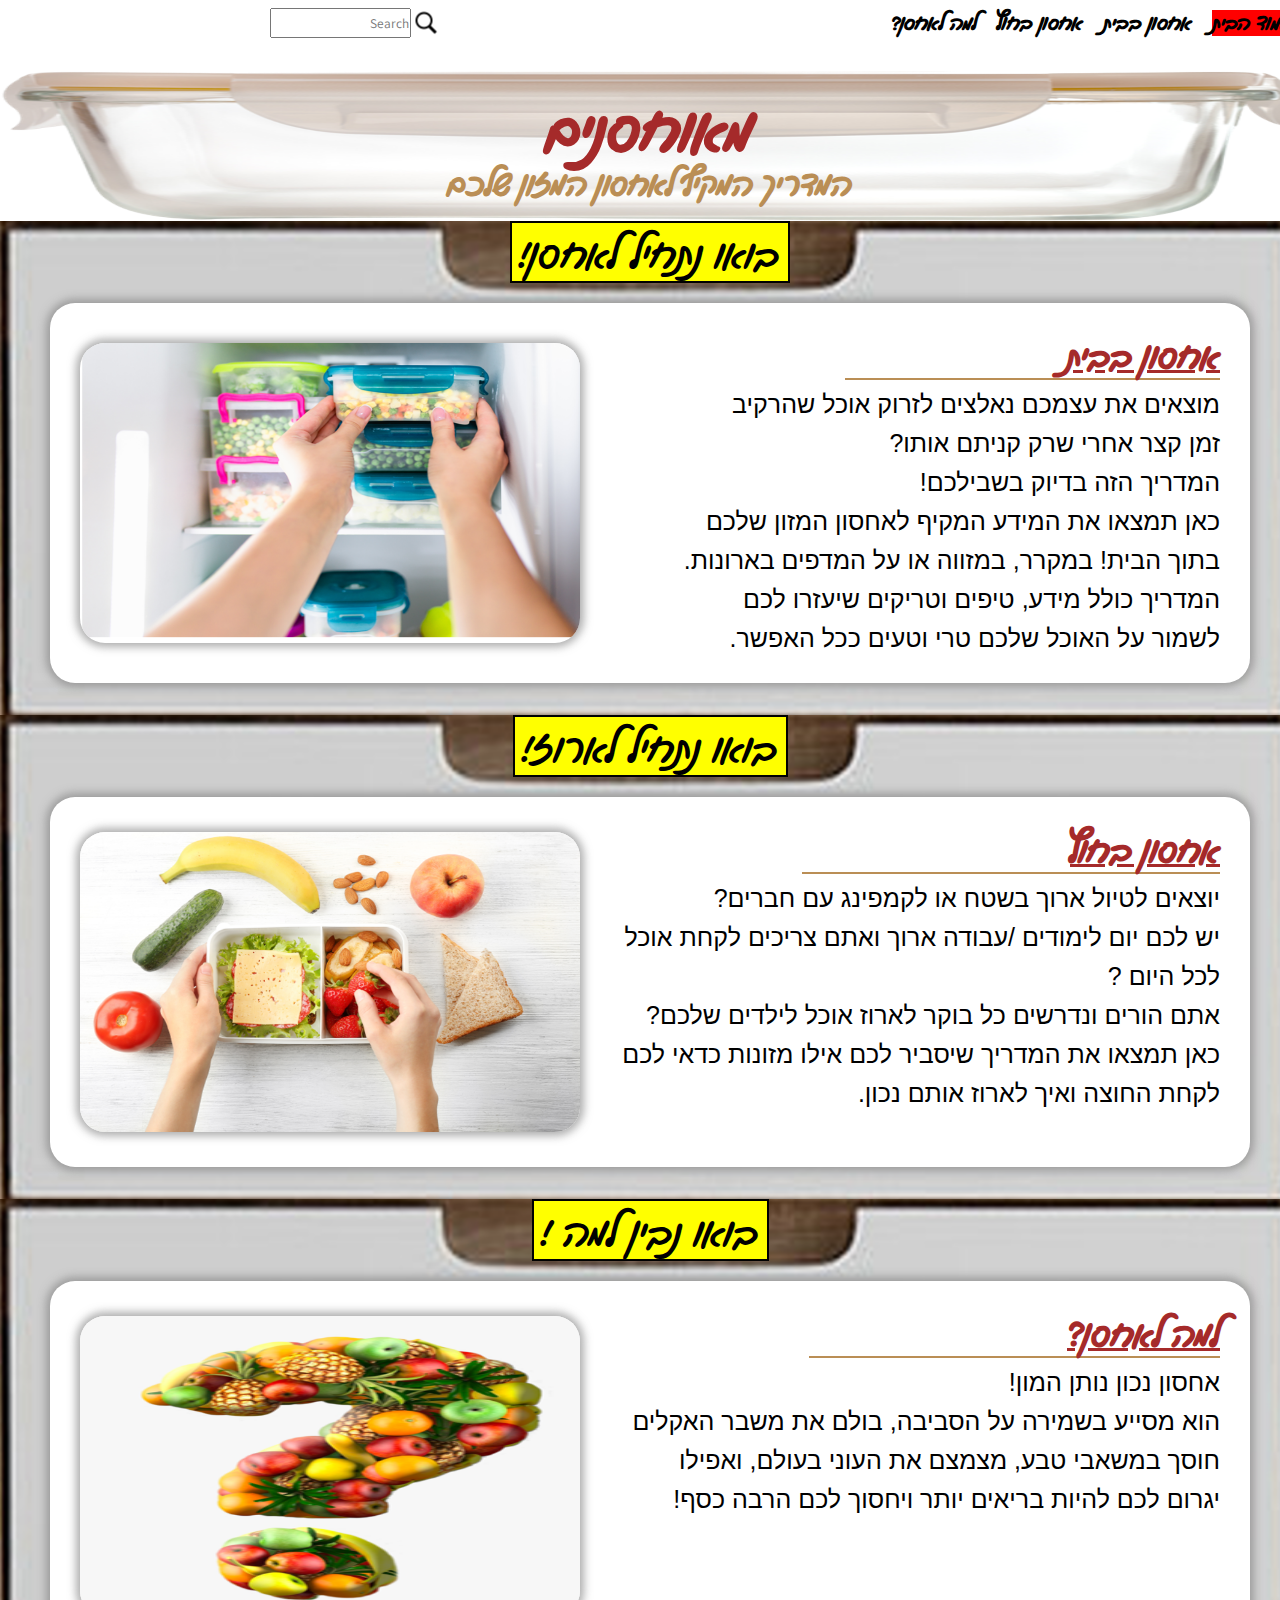
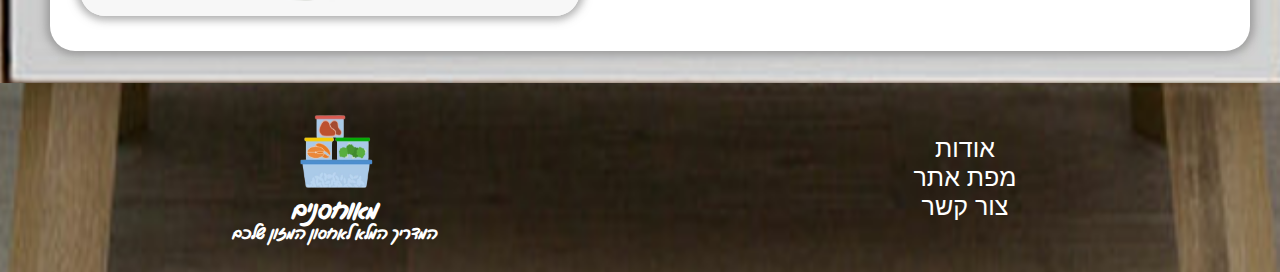
==== commit 298d1c79: "changes" ====
--- a/index.html
+++ b/index.html
@@ -6,6 +6,7 @@
     <meta http-equiv="X-UA-Compatible" content="IE=edge">
     <meta name="viewport" content="width=device-width, initial-scale=1.0">
     <link rel="stylesheet" href="./styles/global.css">
+    <link rel="icon" href="./images/icon.png">
     <link rel="stylesheet" href="./styles/style.css">
     <title>מאוחסנים</title>
 </head>
@@ -41,63 +42,71 @@
 
 
     <section id="section1">
-        <div class="content">
-            <h2 class="title">אחסון בבית</h2>
-            <p>מוצאים את עצמכם נאלצים לזרוק אוכל שהרקיב </p>
-            <p>זמן קצר אחרי שרק קניתם אותו? </p>
-            <p> המדריך הזה בדיוק בשבילכם!</p>
-            <p>כאן תמצאו את המידע המקיף לאחסון המזון שלכם</p>
-            <p>בתוך הבית! במקרר, במזווה או על המדפים בארונות.</p>
-            <p> המדריך כולל מידע, טיפים וטריקים שיעזרו לכם</p>
-            <p> לשמור על האוכל שלכם טרי וטעים ככל האפשר.</p>
-            <button class="btn"><a href="./page2.html" target="_blank">בואו נתחיל לאחסן!</a></button>
+        <button class="btn"><a href="./page2.html" target="_blank">בואו נתחיל לאחסן!</a></button>
+        <div class="drawer">
+            <div class="text">
+                <h2 class="title">אחסון בבית</h2>
+                <p>מוצאים את עצמכם נאלצים לזרוק אוכל שהרקיב </p>
+                <p>זמן קצר אחרי שרק קניתם אותו? </p>
+                <p> המדריך הזה בדיוק בשבילכם!</p>
+                <p>כאן תמצאו את המידע המקיף לאחסון המזון שלכם</p>
+                <p>בתוך הבית! במקרר, במזווה או על המדפים בארונות.</p>
+                <p> המדריך כולל מידע, טיפים וטריקים שיעזרו לכם</p>
+                <p> לשמור על האוכל שלכם טרי וטעים ככל האפשר.</p>
+            </div>
+            <div class="img">
+                <img src="./images/homestorage.png" alt="">
+            </div>
         </div>
-        <img src="./images/homestorage.png" alt="">
     </section>
 
     <section id="section2">
-        <div class="content">
-            <h3 class="title">אחסון בחוץ</h3>
-            <p> יוצאים לטיול ארוך בשטח או לקמפינג עם חברים? </p>
-            <p>יש לכם יום לימודים /עבודה ארוך ואתם צריכים לקחת אוכל </p>
-            <p> לכל היום ? </p>
-            <p>אתם הורים ונדרשים כל בוקר לארוז אוכל לילדים שלכם?</p>
-            <p>כאן תמצאו את המדריך שיסביר לכם אילו מזונות כדאי לכם</p>
-            <p>לקחת החוצה ואיך לארוז אותם נכון.</p>
-            <button class="btn">בואו נתחיל לארוז!</button>
+        <button class="btn">בואו נתחיל לארוז!</button>
+        <div class="drawer">
+            <div class="text">
+                <h3 class="title">אחסון בחוץ</h3>
+                <p> יוצאים לטיול ארוך בשטח או לקמפינג עם חברים? </p>
+                <p>יש לכם יום לימודים /עבודה ארוך ואתם צריכים לקחת אוכל </p>
+                <p> לכל היום ? </p>
+                <p>אתם הורים ונדרשים כל בוקר לארוז אוכל לילדים שלכם?</p>
+                <p>כאן תמצאו את המדריך שיסביר לכם אילו מזונות כדאי לכם</p>
+                <p>לקחת החוצה ואיך לארוז אותם נכון.</p>
+            </div>
+            <div class="img">
+                <img src="./images/PACKING.png" alt="">
+            </div>
         </div>
-        <img src="./images/PACKING.png" alt="">
     </section>
 
     <section id="section3">
-        <div class="contsnt">
-            <h4 class="title">למה לאחסן?</h4>
-            <p>אחסון נכון נותן המון! </p>
-            <p>הוא מסייע בשמירה על הסביבה, בולם את משבר האקלים </p>
-            <p> חוסך במשאבי טבע, מצמצם את העוני בעולם, ואפילו </p>
-            <p>יגרום לכם להיות בריאים יותר ויחסוך לכם הרבה כסף!</p>
-            <button class="btn"><a href="./page3.html" target="_blank">בואו נבין למה !</a> </button>
+        <button class="btn"><a href="./page3.html" target="_blank">בואו נבין למה !</a> </button>
+        <div class="drawer">
+            <div class="text">
+                <h4 class="title">למה לאחסן?</h4>
+                <p>אחסון נכון נותן המון! </p>
+                <p>הוא מסייע בשמירה על הסביבה, בולם את משבר האקלים </p>
+                <p> חוסך במשאבי טבע, מצמצם את העוני בעולם, ואפילו </p>
+                <p>יגרום לכם להיות בריאים יותר ויחסוך לכם הרבה כסף!</p>
+            </div>
+            <div class="img">
+                <img src="./images/QUETION.png" alt="">
+            </div>
         </div>
-        <img src="./images/girlblue.jpg" alt="">
     </section>
     </main>
 
     <footer id="footer">
         <div class="box">
+            <a href="./about.HTML">אודות</a>
+            <a href="./map.html">מפת אתר</a>
+            <a href="./contact.html">צור קשר</a>
+        </div>
+        <div class="box">
+            <img id="imgfooter" src="./images/icon.png" alt="instagram">
             <h5>מאוחסנים </h5>
             <h6>המדריך המלא לאחסון המזון שלכם </h6>
-            <a href="./about.HTML">אודות</a>
-            <a href="#">מפת אתר</a>
-            <a href="#">צור קשר</a>
+
         </div>
-        <div class="box">
-            <h7>הצטרפו לקהילה שלנו</h7>
-            <div>
-                <img id="imgfooter" src="images/facebookIcon.png" alt="facebook">
-                <img id="imgfooter" src="images/instagramIcon.png" alt="instagram">
-            </div>
-        </div>
-
     </footer>
 </body>
 
--- a/styles/style.css
+++ b/styles/style.css
@@ -105,7 +105,8 @@
     background-image: url('../images/BOX3.png');
     background-size: 100% 100%;
     background-position: center;
-    width: 100%;
+    width: 1300PX;
+    margin: 0 auto;
     background-repeat: no-repeat;
     height: fit-content;
     margin-bottom: 00px;
@@ -128,7 +129,7 @@
 
 #p1 {
     font-size: 60px;
-    color: #744D3C;
+    color: brown;
 }
 
 
@@ -140,14 +141,14 @@
 
 
 .title {
-    font-size: 30px;
+    font-size: 35px;
     font-weight: bold;
+    font-family: MyWebFont;
+    width: 70%;
+    border-bottom: 2px solid #BA8E55;
+    padding-bottom: 3px;
+    color: brown;
     text-decoration: underline;
-    font-family: MyWebFont;
-    width: 50%;
-    border-bottom: 1px solid black;
-    padding-bottom: 3px;
-
 }
 
 header div p {
@@ -160,43 +161,76 @@
 } */
 
 .btn {
-    /* margin: 60px 0px; */
-    font-size: 20px;
+    font-size: 40px;
     padding: 5px 8px;
     border: 2px solid black;
-    background-color: white;
+    background-color: yellow;
     cursor: pointer;
     font-family: MyWebFont;
-
-}
-
-a button.btn {
-    color: black;
-}
+    margin-top: 0PX;
+}
+
+
+.btn:hover {
+    background-color: red;
+}
+
 
 section {
     min-height: 200px;
     padding-right: 18px;
     padding-left: 18px;
-    padding-top: 20px;
     padding-bottom: 20px;
+    flex-direction: column;
     display: flex;
     justify-content: space-between;
-}
-
-section img {
-    width: 50%;
-    height: 350px;
-    /* height: 100px; */
-}
-
-section {
-    position: flex;
+    align-items: center;
+    width: 1300px;
+    margin: 0 auto;
+    margin-bottom: 0PX;
+}
+
+#section1,
+#section2,
+#section3 {
+    background-size: 100% 100%;
+    background-image: url('../images/drawer.png');
+}
+
+
+
+
+.drawer {
+    display: flex;
     flex-direction: row;
     justify-content: space-between;
-    /* width: 450px; */
-    /* height: 300px; */
-    /* margin-left: 10px; */
+    background-color: white;
+    box-shadow: 0 0 8px 4px rgba(125, 125, 125, 0.625);
+    border-radius: 25px;
+    width: 1200px;
+    padding: 30px 30px;
+    margin-bottom: 12px;
+    height: 70%;
+}
+
+
+#section1 img {
+    margin-top: 10px;
+
+}
+
+section img {
+    width: 500px;
+    height: 300px;
+    box-shadow: 0 0 8px 4px rgba(125, 125, 125, 0.625);
+    border-radius: 25px;
+    /* height: 100px; */
+    margin-top: 5px;
+
+}
+
+#sectu #text {
+    width: 500px;
 }
 
 /* #section3 img {
@@ -208,78 +242,56 @@
     /* margin: 10px 0; */
     margin-top: 10px;
     font-family: arimo;
-    font-size: 20px;
-}
-
-
-
-#section1 {
-    background-color: rgb(248, 206, 213);
-
-}
+    font-size: 25px;
+}
+
+
 
 
 section button {
     margin: 20px 0;
 }
 
-#section2 {
-    background-color: #F8D807;
-}
-
-#section3 {
-    background-color: aqua;
-    position: relative;
-}
-
 
 footer {
-    min-height: 200px;
-    background-image: src="./images/WOOD.png";
+    background-image: url('../images/FOOTER.png');
+    width: 1300px;
+    background-size: 100%;
     display: flex;
     flex-direction: row;
     justify-content: space-around;
     padding: 30px 20px;
+    margin: 0 auto;
+    margin-top: 0PX;
+
 }
 
 h5 {
     color: right;
     font-family: MyWebFont;
     color: white;
-    margin-bottom: 20px;
-    font-size: 20px;
+    font-size: 25px;
 }
 
 h6 {
     color: right;
     font-family: MyWebFont;
     color: white;
-    margin-top: -12px;
-    margin-bottom: 10px;
     font-size: 16px;
 }
-
-
-
-footer {
-    background-image: url('../images/WOOD.png');
-    background-size: cover;
-}
-
 
 
 footer a {
     color: white;
     font-family: arimo;
-}
-
-
-
-
-#box {
-    color: white;
-    Font-family: Assistant;
-}
+    font-size: 25px;
+}
+
+
+footer a:hover {
+    color: red;
+}
+
 
 footer .box {
     width: 50%;
@@ -287,35 +299,8 @@
     justify-content: center;
     align-items: center;
     flex-direction: column;
-    /* border: 1px solid black; */
-}
-
-
-
-footer .box:nth-child(1) {
-    /* justify-content: start; */
-    align-items: flex-start;
-}
-
-footer .box:nth-child(1) a {
-    margin-top: 7px;
-}
-
-footer .box:nth-child(2) {
-    text-align: center;
-}
-
-footer .box:nth-child(2) img {
-    width: 40px;
-    margin-top: 10px;
-
-}
-
-h7 {
-    font-family: MyWebFont;
-    color: white;
-    font-size: 20px;
-}
+}
+
 
 #imgfooter {
     height: 80px;
